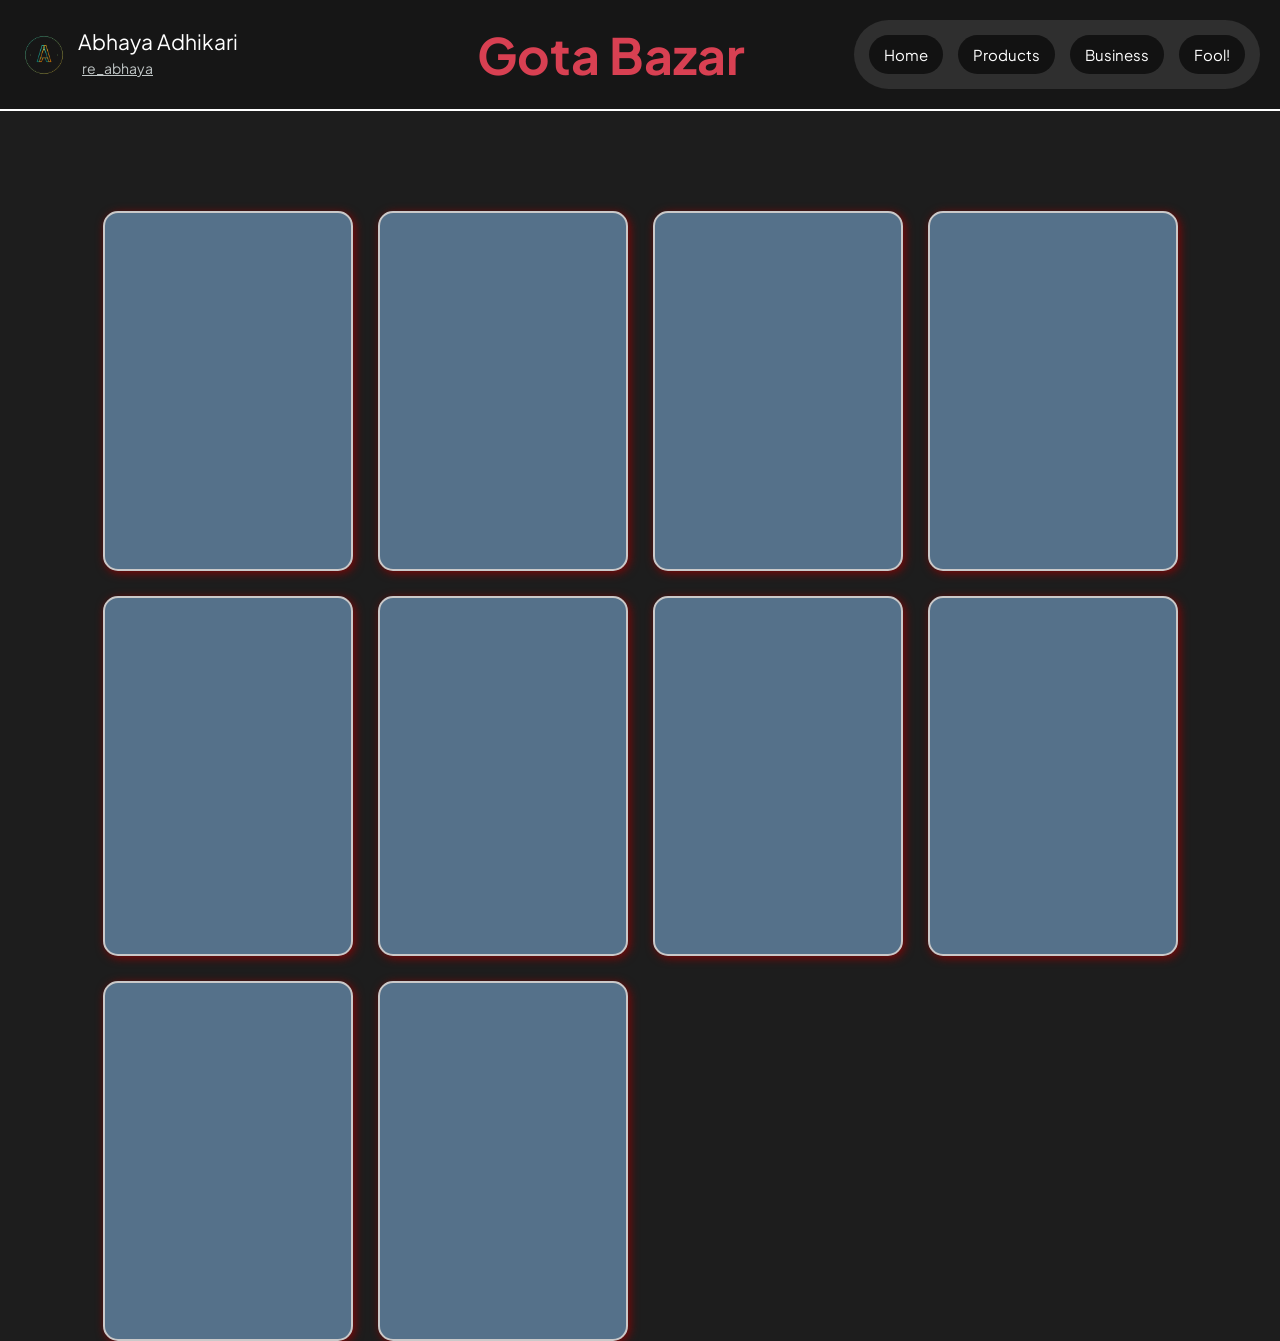
==== index.html @ de2c599d "created one online shopping website layout with one random ass nav bar" ====
<!DOCTYPE html>
<html lang="en">

<head>
    <meta charset="UTF-8">
    <meta name="viewport" content="width=device-width, initial-scale=1.0">
    <title>Cards</title>
    <!-- for jakarta sans font -->
    <link rel="preconnect" href="https://fonts.googleapis.com">
    <link rel="preconnect" href="https://fonts.gstatic.com" crossorigin>
    <link href="https://fonts.googleapis.com/css2?family=Plus+Jakarta+Sans:wght@400;500;600;700&display=swap"
        rel="stylesheet">
    <link rel="stylesheet" href="style.css">
</head>

<body>

    <header>
        <div class="left">

            <div class="logo">
                <a href="https://www.youtube.com/watch?v=dQw4w9WgXcQ&list=RDdQw4w9WgXcQ&start_radio=1"><img
                    src="favicon.png" alt="Abhaya"> </a>
                <span class="logo-name">Abhaya Adhikari
                    <span class="username"><a href="https://www.youtube.com/watch?v=B7avXe3uylg">re_abhaya</a></span>
                </span>
                
            </div>
            
        </div>


        <div class="mid">
        <div class="heading"><h1>Gota Bazar</h1></div>
        </div>


        <div class="right">
            <div class="navbar">
                <ul class="nav">
                    <li ><a href="index.html" class="elements">Home</a></li>
                    <li ><a href="youtube.com" class="elements">Products</a></li>
                    <li ><a href="google.com" class="elements">Business</a></li>
                    <li ><a href="https://www.youtube.com/watch?v=3BFTio5296w&list=RD3BFTio5296w&start_radio=1" class="elements">Fool!</a></li>
                </ul>
            </div>
        </div>
    </header>

    <div class="cards">
        <div class="product-cards"></div>
        <div class="product-cards"></div>
        <div class="product-cards"></div>
        <div class="product-cards"></div>
        <div class="product-cards"></div>
        <div class="product-cards"></div>
        <div class="product-cards"></div>
        <div class="product-cards"></div>
        <div class="product-cards"></div>
        <div class="product-cards"></div>
    </div> 

</body>

</html>
---- style.css ----
* {
    box-sizing: border-box;
    font-family: 'Plus Jakarta Sans', sans-serif;
    color: white;
    margin: 0;
    padding: 0;
}

body {
    min-height: 100vh;
    background-color: rgb(29, 29, 29);
    margin: 0;
}

header {
    width: 100%;
    display: flex;
    align-items: center;
    justify-content: space-between;
    padding: 20px;
    border-bottom: 2px solid white;
    margin-bottom: 100px;
    background-color: rgb(22, 22, 22);
    position: relative;
}

header .logo img{
    height: 40px;
}

header .logo{
    display: flex;
    align-items: center;
    gap: 10px;
    font-size: 21px;
}
 header .logo a {
    display: flex;
    align-items: center;
    font-size: 14px;
    padding: 4px;
    text-decoration: underline;
    color: rgb(192, 198, 198);
}

h1 {
    font-size: 50px;
    color: rgb(216, 64, 82);
    padding-left: 130px;
}
h1:hover{
    color: rgb(221, 48, 63);
    text-decoration: underline;
}

 .navbar ul{
    display: flex;
    flex-direction: row;
    gap:15px;
    padding: 15px 15px;
    text-decoration: none;
    list-style: none;
    background-color: rgb(47, 47, 47);
    border: 1px transparent;
    border-radius: 100px;
}
.elements{
    font-size: 15px;
    display: flex;
    flex-direction: row;
    text-decoration: none;
    padding: 10px 15px;
    padding-bottom: 10px;
    background-color: rgb(18, 18, 18);
    border-radius: 100px;
}
.elements:hover{
    color: rgb(219, 136, 136);
    text-decoration: underline;
}


.cards{
    display: flex;
    justify-content: center;
    display: grid;
    grid-template-columns: repeat(4, 250px);
    gap: 25px;

}

.product-cards{
    height:360px;
    width:250px;
    background-color: rgb(85, 113, 138);
    border:2px solid rgb(202, 201, 201);
    border-radius: 15px;
    box-shadow: 2px 2px 10px rgb(130, 6, 6);
    position: relative;
    transition: all 0.3s ease;
}
.product-cards:hover{
    transform: scale(1.05);
    background-color: rgb(90, 126, 157);
    border:2px solid rgb(239, 176, 176);
    border-radius: 15px;
    box-shadow: 2px 2px 15px rgb(130, 6, 6);
}
.product-cards:focus{
    text-decoration: underline;
}
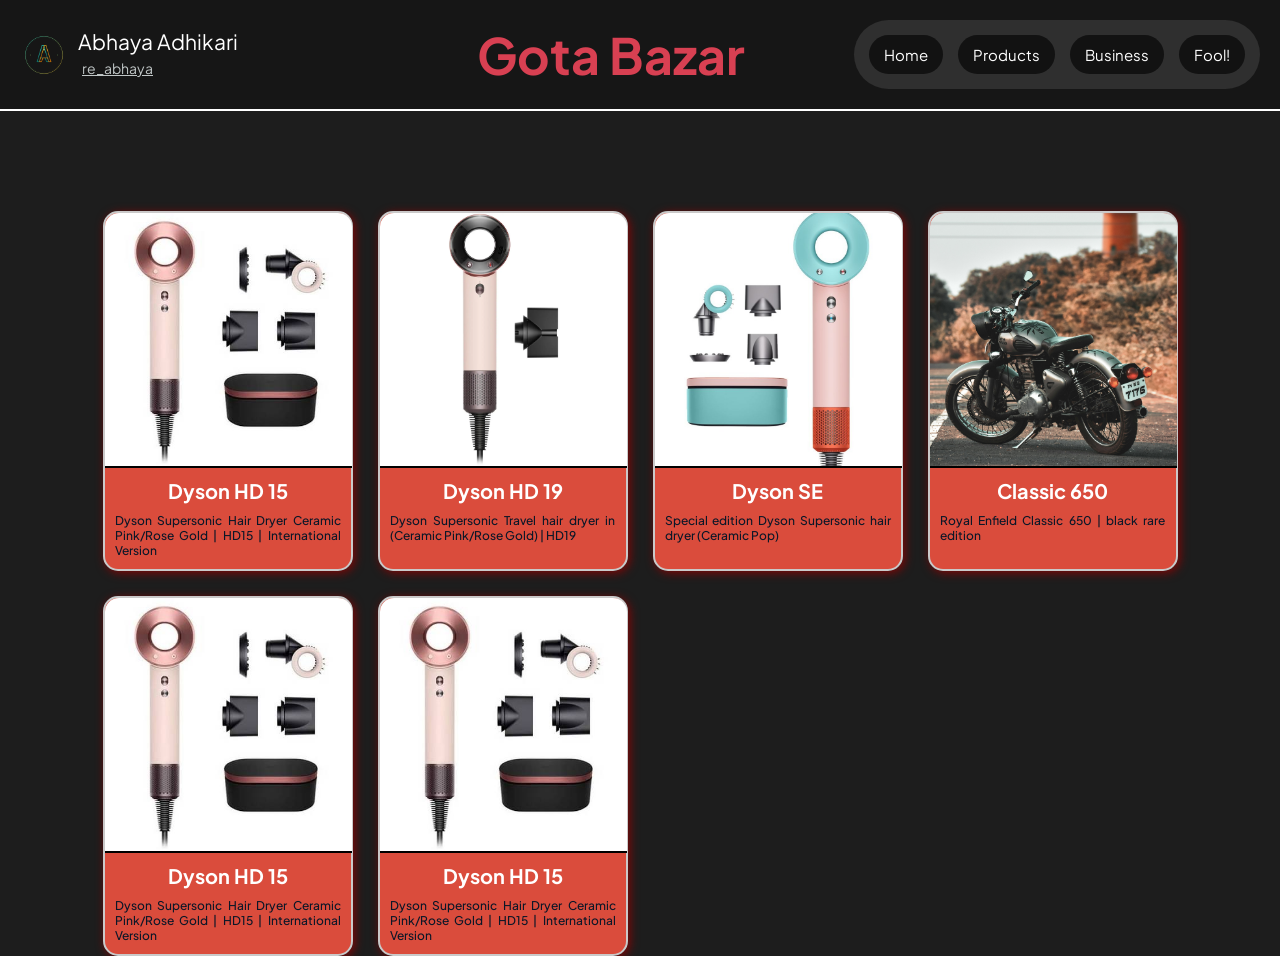
==== commit cccaf73b: "i updated the lists and cards, arranged the cards with items" ====
--- a/index.html
+++ b/index.html
@@ -48,16 +48,42 @@
     </header>
 
     <div class="cards">
-        <div class="product-cards"></div>
-        <div class="product-cards"></div>
-        <div class="product-cards"></div>
-        <div class="product-cards"></div>
-        <div class="product-cards"></div>
-        <div class="product-cards"></div>
-        <div class="product-cards"></div>
-        <div class="product-cards"></div>
-        <div class="product-cards"></div>
-        <div class="product-cards"></div>
+        <div class="product-cards">
+            <img src="dyson1.jpg" alt="dyson">
+            <div class="P-head"><h2>Dyson HD 15</h2>
+                <div class="P-body">Dyson Supersonic Hair Dryer Ceramic Pink/Rose Gold | HD15 | International Version</div>
+            </div>
+        </div>
+        <div class="product-cards">
+            <img src="dyson2.jpg" alt="dyson">
+            <div class="P-head"><h2>Dyson HD 19</h2>
+                <div class="P-body">Dyson Supersonic Travel hair dryer in (Ceramic Pink/Rose Gold) | HD19</div>
+            </div>
+        </div>
+        <div class="product-cards">
+            <img src="dyson3.jpg" alt="dyson">
+            <div class="P-head"><h2>Dyson SE</h2>
+                <div class="P-body">Special edition Dyson Supersonic hair dryer (Ceramic Pop)</div>
+            </div>
+        </div>
+        <div class="product-cards">
+            <img src="bike1.jpg" alt="dyson">
+            <div class="P-head"><h2>Classic 650</h2>
+                <div class="P-body">Royal Enfield Classic 650 | black rare edition</div>
+            </div>
+        </div>
+        <div class="product-cards">
+            <img src="dyson1.jpg" alt="dyson">
+            <div class="P-head"><h2>Dyson HD 15</h2>
+                <div class="P-body">Dyson Supersonic Hair Dryer Ceramic Pink/Rose Gold | HD15 | International Version</div>
+            </div>
+        </div>
+        <div class="product-cards">
+            <img src="dyson1.jpg" alt="dyson">
+            <div class="P-head"><h2>Dyson HD 15</h2>
+                <div class="P-body">Dyson Supersonic Hair Dryer Ceramic Pink/Rose Gold | HD15 | International Version</div>
+            </div>
+        </div>
     </div> 
 
 </body>
--- a/style.css
+++ b/style.css
@@ -92,20 +92,61 @@
 .product-cards{
     height:360px;
     width:250px;
-    background-color: rgb(85, 113, 138);
+    background-color: rgba(225, 78, 62, 0.966);
     border:2px solid rgb(202, 201, 201);
     border-radius: 15px;
     box-shadow: 2px 2px 10px rgb(130, 6, 6);
     position: relative;
     transition: all 0.3s ease;
+    display: flex;
+    flex-direction: column;
 }
 .product-cards:hover{
     transform: scale(1.05);
-    background-color: rgb(90, 126, 157);
+    background-color: rgb(207, 57, 28);
     border:2px solid rgb(239, 176, 176);
     border-radius: 15px;
     box-shadow: 2px 2px 15px rgb(130, 6, 6);
 }
+
+.product-cards img{
+    width: 247px;
+    height: 255px;
+    object-fit: cover;
+    object-position: center;
+    display: block;
+    border-top-left-radius: 14px;
+    border-top-right-radius: 14px;
+    border-bottom: 2px solid black;
+}
+
 .product-cards:focus{
     text-decoration: underline;
 }
+
+.product-cards h2{
+    text-align: center;
+    padding: 10px 0;
+    font-size: 20px;
+}
+.product-cards .P-body{
+
+    padding: 0 10px 5px 10px;
+    font-size: 12px;
+    font-weight: 500;
+    text-align: justify;
+    color: rgb(11, 23, 40);
+}
+.product-cards h2:hover{
+    text-decoration: underline;
+    transition: 0.4s ease-out;
+
+}
+.product-cards .P-body:hover{
+    text-decoration: underline;
+    color: rgb(2, 2, 225);
+    transition: 0.3s ease-in;
+    font-weight: 550;
+    background-size: cover;
+    background-repeat: no-repeat;
+}
